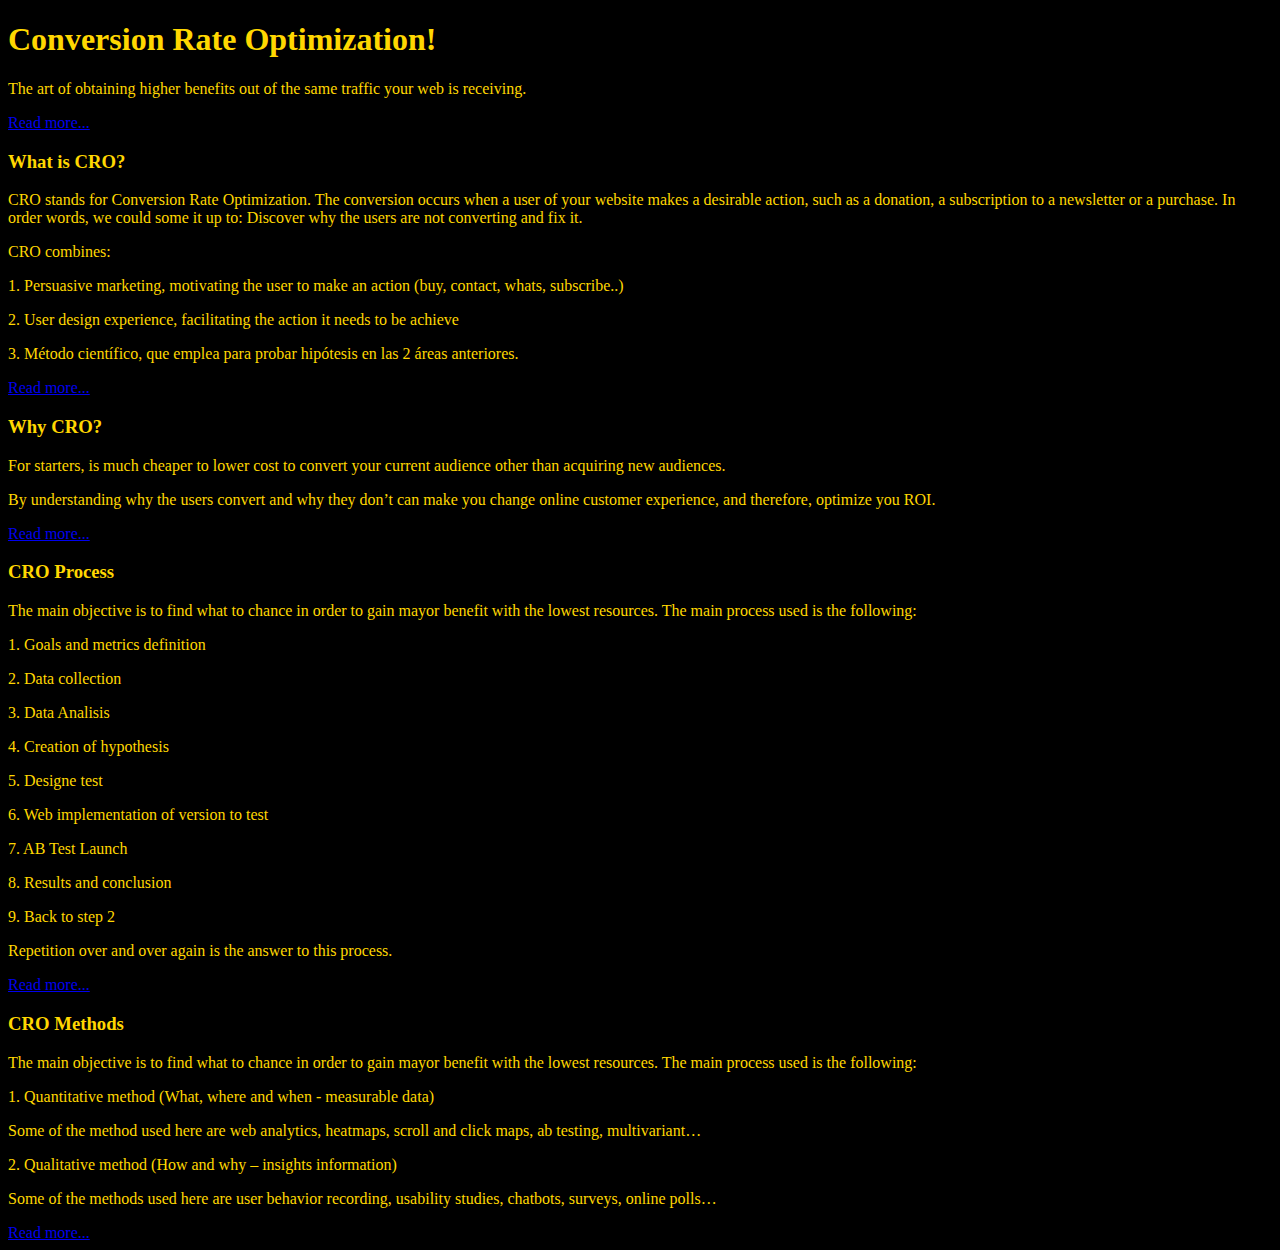
==== unit_1/index.html @ 85a369f8 "Delete unit_2 copy" ====
<!DOCTYPE html>
<html>
<head>
	<title>Conversion Rate Optimization</title>
	<link rel="stylesheet" type="text/css" href="css/main.css">
</head>
<body>
	<h1>Conversion Rate Optimization!</h1>
	<p>The art of obtaining higher benefits out of the same traffic your web is receiving.</p>

	<a href="#">Read more...</a>

	<h3>What is CRO?</h3>
	<p>CRO stands for Conversion Rate Optimization. The conversion occurs when a user of your website makes a desirable action, such as a donation, a subscription to a newsletter or a purchase. In order words, we could some it up to: Discover why the users are not converting and fix it.</p>

	<p>CRO combines:</p>
	<p>1. Persuasive marketing, motivating the user to make an action (buy, contact, whats, subscribe..)</p>
	<p>2. User design experience, facilitating the action it needs to be achieve</p>
	<p>3. Método científico, que emplea para probar hipótesis en las 2 áreas anteriores.</p>

	<a href="#">Read more...</a>

	<h3>Why CRO?</h3>
	<p>For starters, is much cheaper to lower cost to convert your current audience other than acquiring new audiences.</p>
	<p>By understanding why the users convert and why they don’t can make you change online customer experience, and therefore, optimize you ROI.</p>

	<a href="#">Read more...</a>

	<h3>CRO Process</h3>
	<p>The main objective is to find what to chance in order to gain mayor benefit with the lowest resources. The main process used is the following: </p>
	<p>1. Goals and metrics definition</p>
	<p>2. Data collection</p>
	<p>3. Data Analisis</p>
	<p>4. Creation of hypothesis</p>
	<p>5. Designe test</p>
	<p>6. Web implementation of version to test</p>
	<p>7. AB Test Launch</p>
	<p>8. Results and conclusion</p>
	<p>9. Back to step 2</p>
	<p>Repetition over and over again is the answer to this process. </p>

	<a href="#">Read more...</a>

	<h3>CRO Methods</h3>
	<p>The main objective is to find what to chance in order to gain mayor benefit with the lowest resources. The main process used is the following: </p>
	<p>1. Quantitative method (What, where and when - measurable data)</p>
	<p>Some of the method used here are web analytics, heatmaps, scroll and click maps, ab testing, multivariant…</p>
	<p>2. Qualitative method (How and why – insights information)</p>
	<p>Some of the methods used here are user behavior recording, usability studies, chatbots, surveys, online polls…</p>

	<a href="#">Read more...</a> 

</body>
</html>
---- unit_1/css/main.css ----
body {
	background-color: black;
}

h1, h3, p {
	color: gold;
}
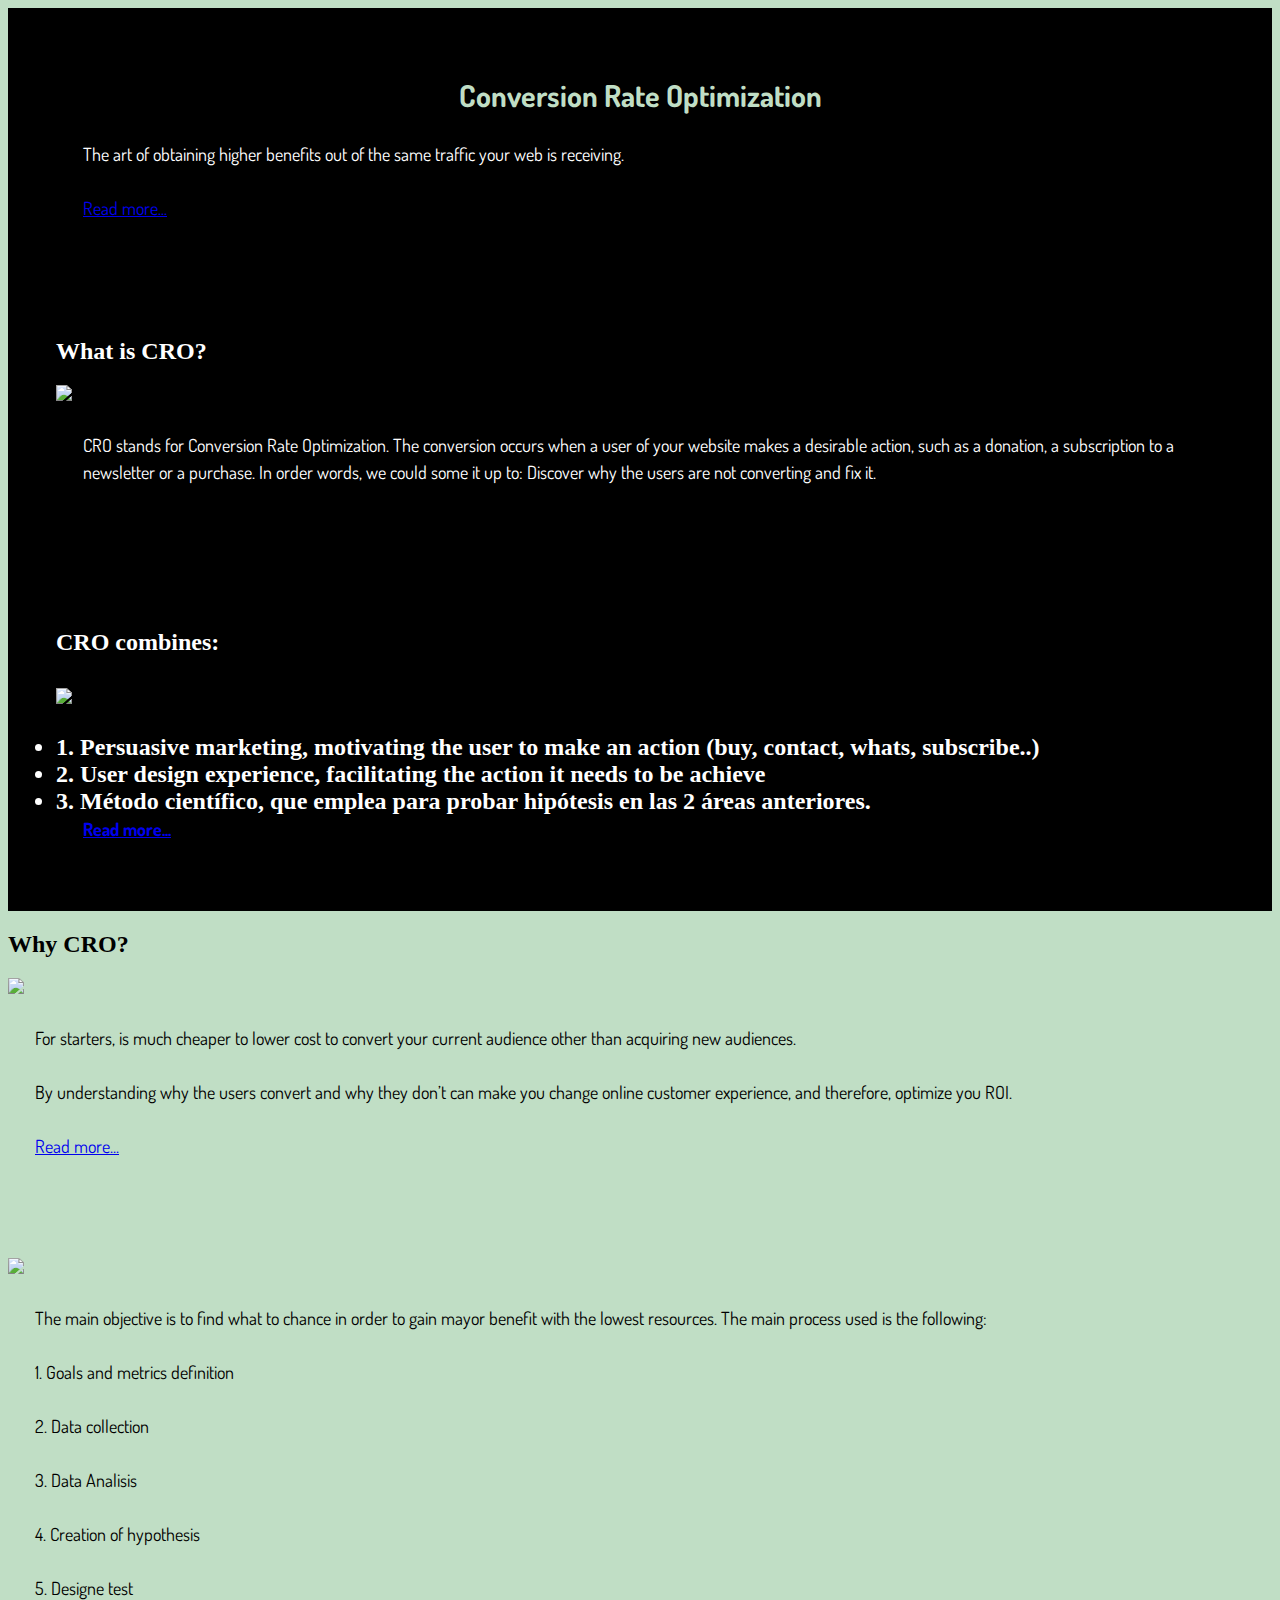
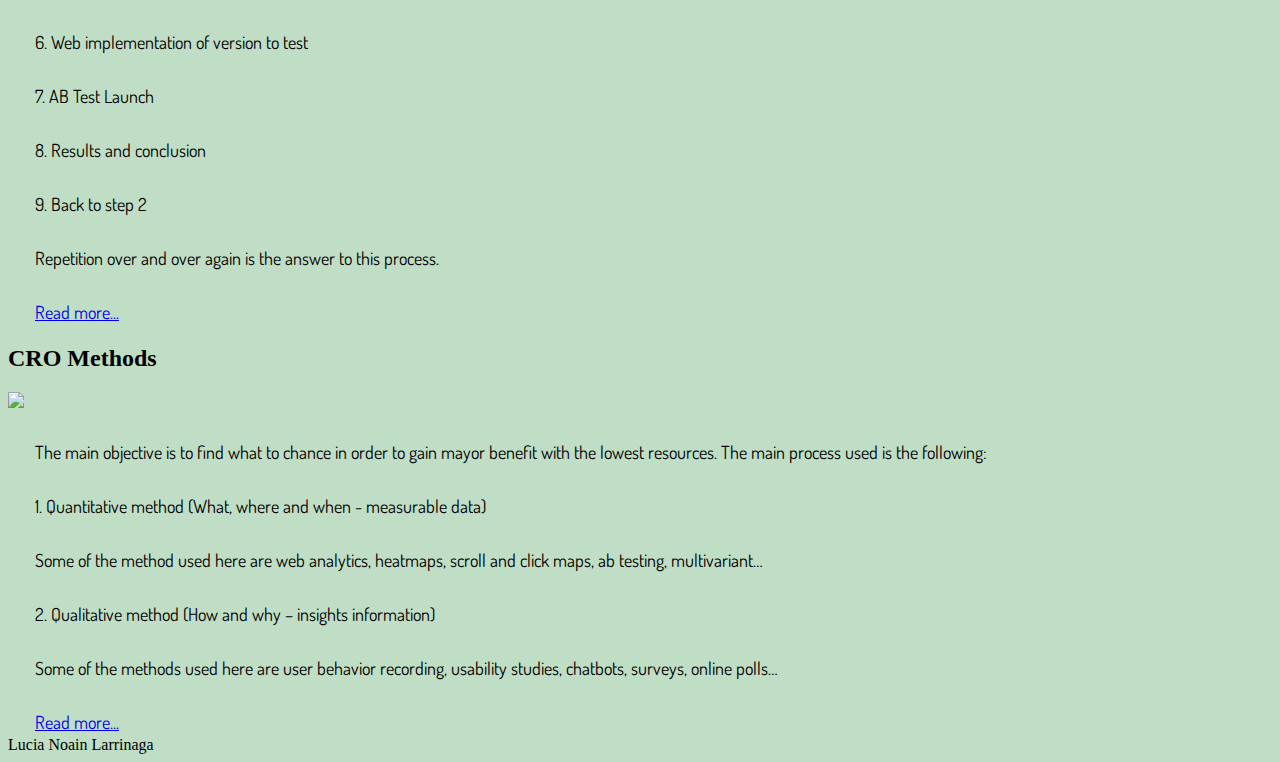
==== commit 017465a2: "Update Website Unit 6" ====
--- a/unit_1/index.html
+++ b/unit_1/index.html
@@ -1,32 +1,43 @@
 <!DOCTYPE html>
 <html>
 <head>
-	<title>Conversion Rate Optimization</title>
+	<title>CONVERSION RATE OPTIMIZATION</title>
 	<link rel="stylesheet" type="text/css" href="css/main.css">
 </head>
 <body>
-	<h1>Conversion Rate Optimization!</h1>
+  <div>
+	<h1>Conversion Rate Optimization</h1>
 	<p>The art of obtaining higher benefits out of the same traffic your web is receiving.</p>
 
 	<a href="#">Read more...</a>
+  </div>
 
-	<h3>What is CRO?</h3>
+  <div>
+	<h2>What is CRO?</h3>
+	<img src="https://codecondo.com/wp-content/uploads/2018/07/Generate-Revenue.jpg">
 	<p>CRO stands for Conversion Rate Optimization. The conversion occurs when a user of your website makes a desirable action, such as a donation, a subscription to a newsletter or a purchase. In order words, we could some it up to: Discover why the users are not converting and fix it.</p>
+  </div>
 
-	<p>CRO combines:</p>
-	<p>1. Persuasive marketing, motivating the user to make an action (buy, contact, whats, subscribe..)</p>
-	<p>2. User design experience, facilitating the action it needs to be achieve</p>
-	<p>3. Método científico, que emplea para probar hipótesis en las 2 áreas anteriores.</p>
+  <div>
+	<h2>CRO combines:</p>
+	<img src="https://codecondo.com/wp-content/uploads/2017/07/Web-Design.jpg">
+	<ul></ul>
+	<li>1. Persuasive marketing, motivating the user to make an action (buy, contact, whats, subscribe..)</li>
+	<li>2. User design experience, facilitating the action it needs to be achieve</li>
+	<li>3. Método científico, que emplea para probar hipótesis en las 2 áreas anteriores.</li>
+	</ul>
+	<a href="#">Read more...</a>
+  </div>
 
-	<a href="#">Read more...</a>
-
-	<h3>Why CRO?</h3>
+	<h2>Why CRO?</h2>
+	<img src="https://codecondo.com/wp-content/uploads/2018/06/Digitally-Empowered-Business.jpg">
 	<p>For starters, is much cheaper to lower cost to convert your current audience other than acquiring new audiences.</p>
 	<p>By understanding why the users convert and why they don’t can make you change online customer experience, and therefore, optimize you ROI.</p>
 
 	<a href="#">Read more...</a>
 
 	<h3>CRO Process</h3>
+	<img src="https://codecondo.com/wp-content/uploads/2018/06/Digitally-Empowered-Business.jpg">
 	<p>The main objective is to find what to chance in order to gain mayor benefit with the lowest resources. The main process used is the following: </p>
 	<p>1. Goals and metrics definition</p>
 	<p>2. Data collection</p>
@@ -41,7 +52,8 @@
 
 	<a href="#">Read more...</a>
 
-	<h3>CRO Methods</h3>
+	<h2>CRO Methods</h2>
+	<img src="https://codecondo.com/wp-content/uploads/2018/07/Contracting-Business.jpg">
 	<p>The main objective is to find what to chance in order to gain mayor benefit with the lowest resources. The main process used is the following: </p>
 	<p>1. Quantitative method (What, where and when - measurable data)</p>
 	<p>Some of the method used here are web analytics, heatmaps, scroll and click maps, ab testing, multivariant…</p>
@@ -50,6 +62,7 @@
 
 	<a href="#">Read more...</a> 
 
+  <footer>Lucia Noain Larrinaga</footer>
 </body>
 </html>
 
--- a/unit_1/css/main.css
+++ b/unit_1/css/main.css
@@ -1,8 +1,29 @@
+@import url(https://fonts.googleapis.com/css?family=Dosis);
+
+
 body {
-	background-color: black;
+  	background: #c0dec5;
 }
 
-h1, h3, p {
-	color: gold;
+div {
+	background: #000;
+	background-size: cover;
+  	margin: 0em;
+  	padding: 3em 3em 3em 3em;
+  	color: white;
 }
 
+
+h1, h3 {
+	text-align: center;
+  	font-family: 'Dosis', sans-serif;
+  	font-size: 30px;
+  	color: #c0dec5;
+}
+
+p, a {
+	font-family: 'Dosis', sans-serif;
+	font-size: 18px;
+	line-height: 1.5em;
+	margin: 1.5em;
+}
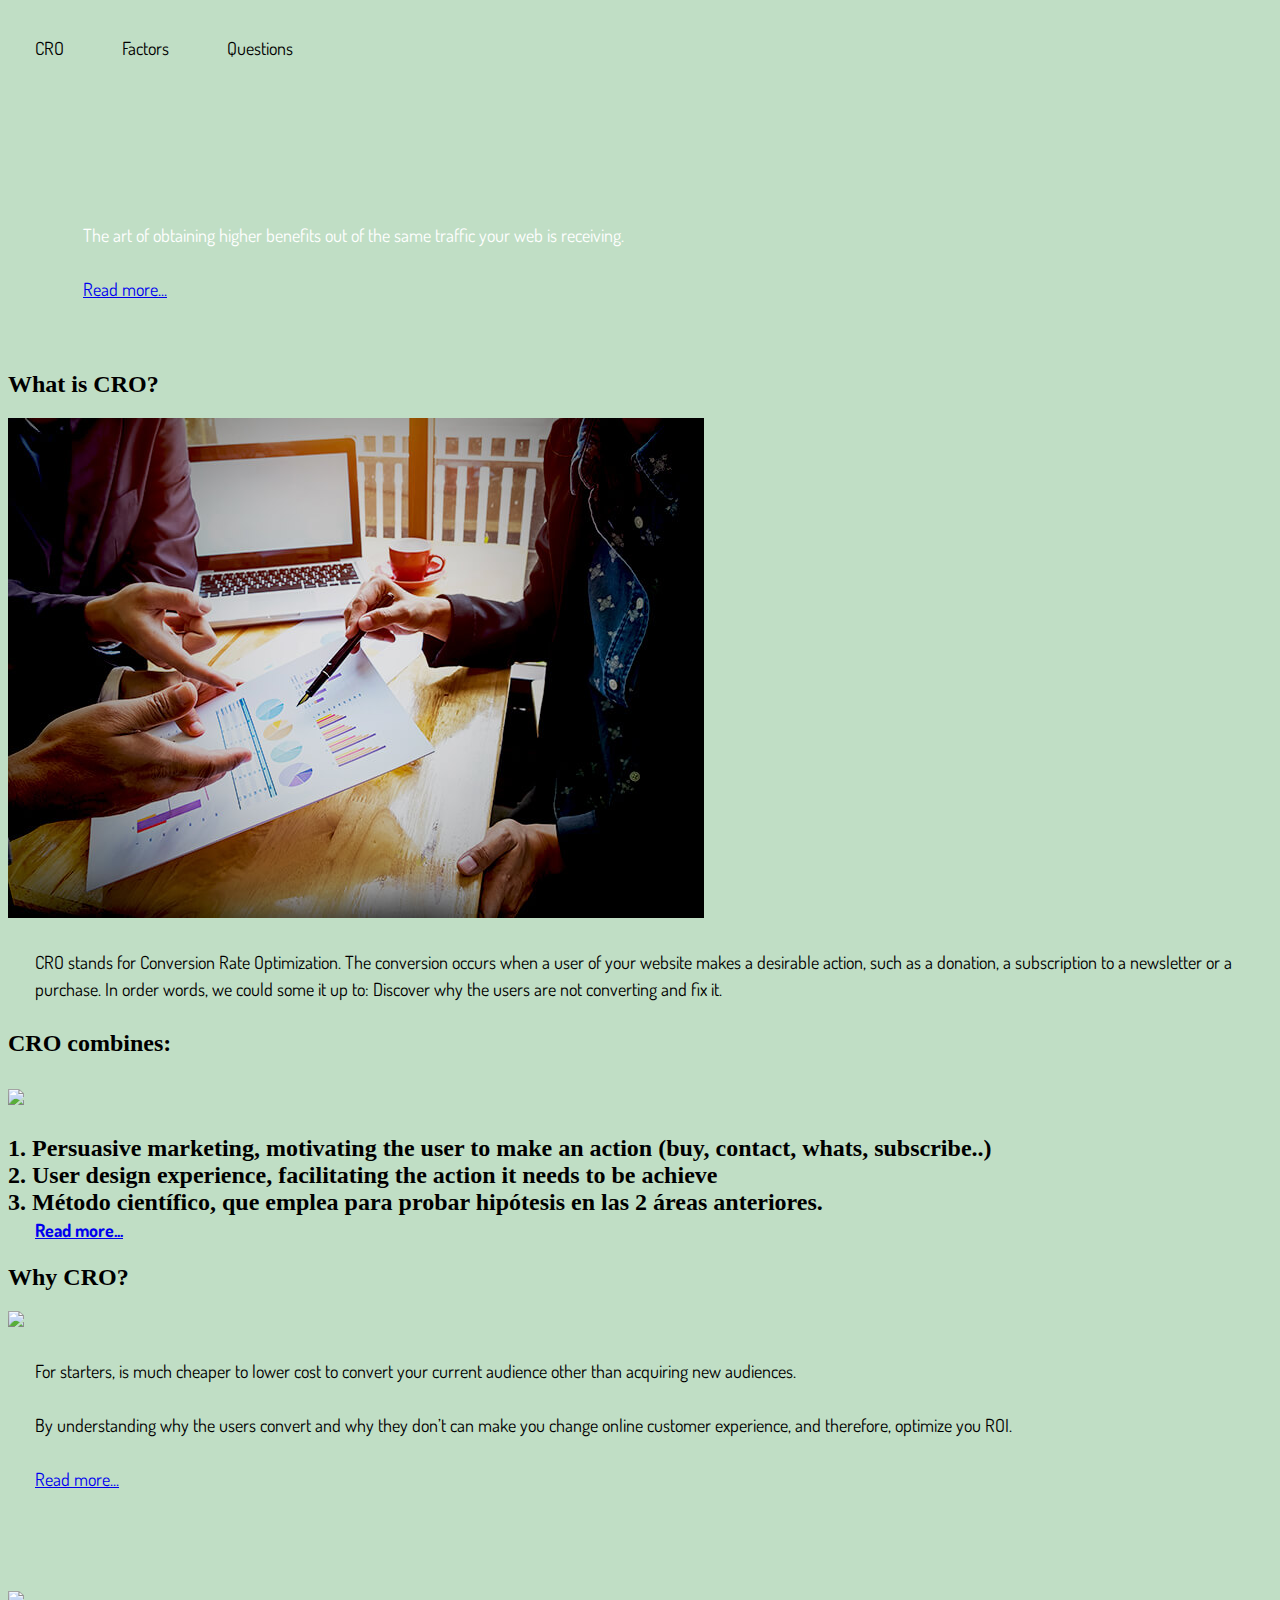
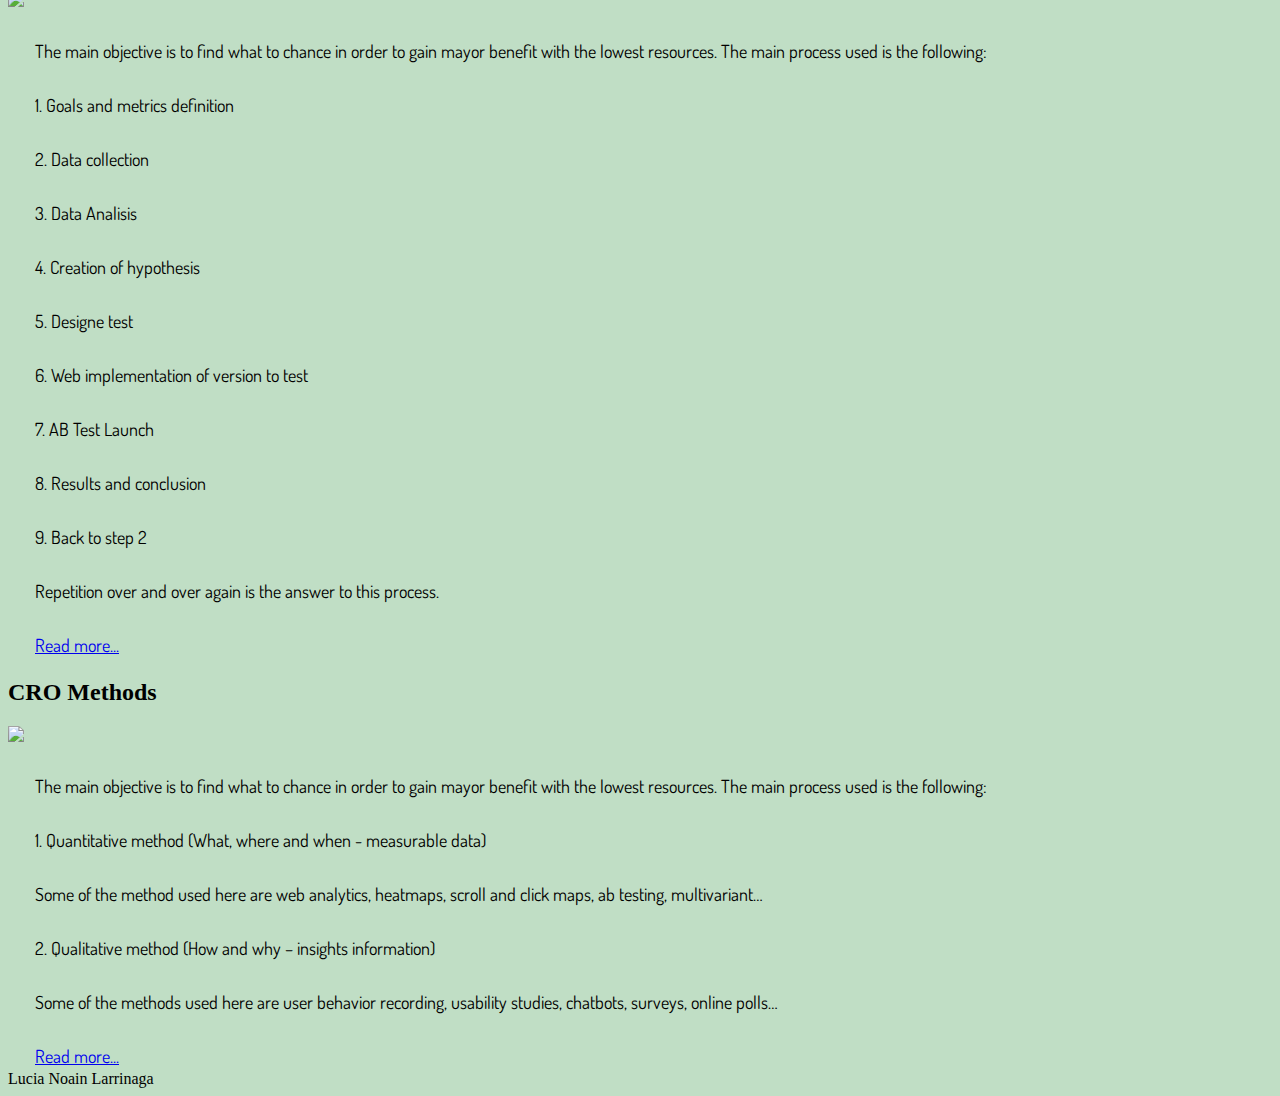
==== commit c7bb5e00: "++ Images" ====
--- a/unit_1/index.html
+++ b/unit_1/index.html
@@ -5,7 +5,13 @@
 	<link rel="stylesheet" type="text/css" href="css/main.css">
 </head>
 <body>
-  <div>
+  <header>
+	<a href="#"> CRO </a>
+	<a href="#"> Factors </a>
+ 	<a href="#"> Questions </a>	
+  </header>	
+  	  
+  <div id="portada">
 	<h1>Conversion Rate Optimization</h1>
 	<p>The art of obtaining higher benefits out of the same traffic your web is receiving.</p>
 
@@ -14,7 +20,7 @@
 
   <div>
 	<h2>What is CRO?</h3>
-	<img src="https://codecondo.com/wp-content/uploads/2018/07/Generate-Revenue.jpg">
+	<img src="images/cr-graft.jpg">
 	<p>CRO stands for Conversion Rate Optimization. The conversion occurs when a user of your website makes a desirable action, such as a donation, a subscription to a newsletter or a purchase. In order words, we could some it up to: Discover why the users are not converting and fix it.</p>
   </div>
 
@@ -22,20 +28,23 @@
 	<h2>CRO combines:</p>
 	<img src="https://codecondo.com/wp-content/uploads/2017/07/Web-Design.jpg">
 	<ul></ul>
-	<li>1. Persuasive marketing, motivating the user to make an action (buy, contact, whats, subscribe..)</li>
-	<li>2. User design experience, facilitating the action it needs to be achieve</li>
-	<li>3. Método científico, que emplea para probar hipótesis en las 2 áreas anteriores.</li>
+	  <li>1. Persuasive marketing, motivating the user to make an action (buy, contact, whats, subscribe..)</li>
+	  <li>2. User design experience, facilitating the action it needs to be achieve</li>
+	  <li>3. Método científico, que emplea para probar hipótesis en las 2 áreas anteriores.</li>
 	</ul>
 	<a href="#">Read more...</a>
   </div>
-
+  
+  <div>
 	<h2>Why CRO?</h2>
 	<img src="https://codecondo.com/wp-content/uploads/2018/06/Digitally-Empowered-Business.jpg">
 	<p>For starters, is much cheaper to lower cost to convert your current audience other than acquiring new audiences.</p>
 	<p>By understanding why the users convert and why they don’t can make you change online customer experience, and therefore, optimize you ROI.</p>
 
 	<a href="#">Read more...</a>
+  </div>
 
+  <div>  
 	<h3>CRO Process</h3>
 	<img src="https://codecondo.com/wp-content/uploads/2018/06/Digitally-Empowered-Business.jpg">
 	<p>The main objective is to find what to chance in order to gain mayor benefit with the lowest resources. The main process used is the following: </p>
@@ -51,7 +60,9 @@
 	<p>Repetition over and over again is the answer to this process. </p>
 
 	<a href="#">Read more...</a>
+  </div>
 
+  <div>  
 	<h2>CRO Methods</h2>
 	<img src="https://codecondo.com/wp-content/uploads/2018/07/Contracting-Business.jpg">
 	<p>The main objective is to find what to chance in order to gain mayor benefit with the lowest resources. The main process used is the following: </p>
@@ -61,6 +72,7 @@
 	<p>Some of the methods used here are user behavior recording, usability studies, chatbots, surveys, online polls…</p>
 
 	<a href="#">Read more...</a> 
+  </div>
 
   <footer>Lucia Noain Larrinaga</footer>
 </body>
--- a/unit_1/css/main.css
+++ b/unit_1/css/main.css
@@ -5,8 +5,8 @@
   	background: #c0dec5;
 }
 
-div {
-	background: #000;
+#portada {
+	background-image: url("images/cr-graft.jpg");
 	background-size: cover;
   	margin: 0em;
   	padding: 3em 3em 3em 3em;
@@ -27,3 +27,9 @@
 	line-height: 1.5em;
 	margin: 1.5em;
 }
+header a {
+  text-decoration: none;
+  color: #000000;
+  margin: 1.5em;
+  display: inline-block;
+}
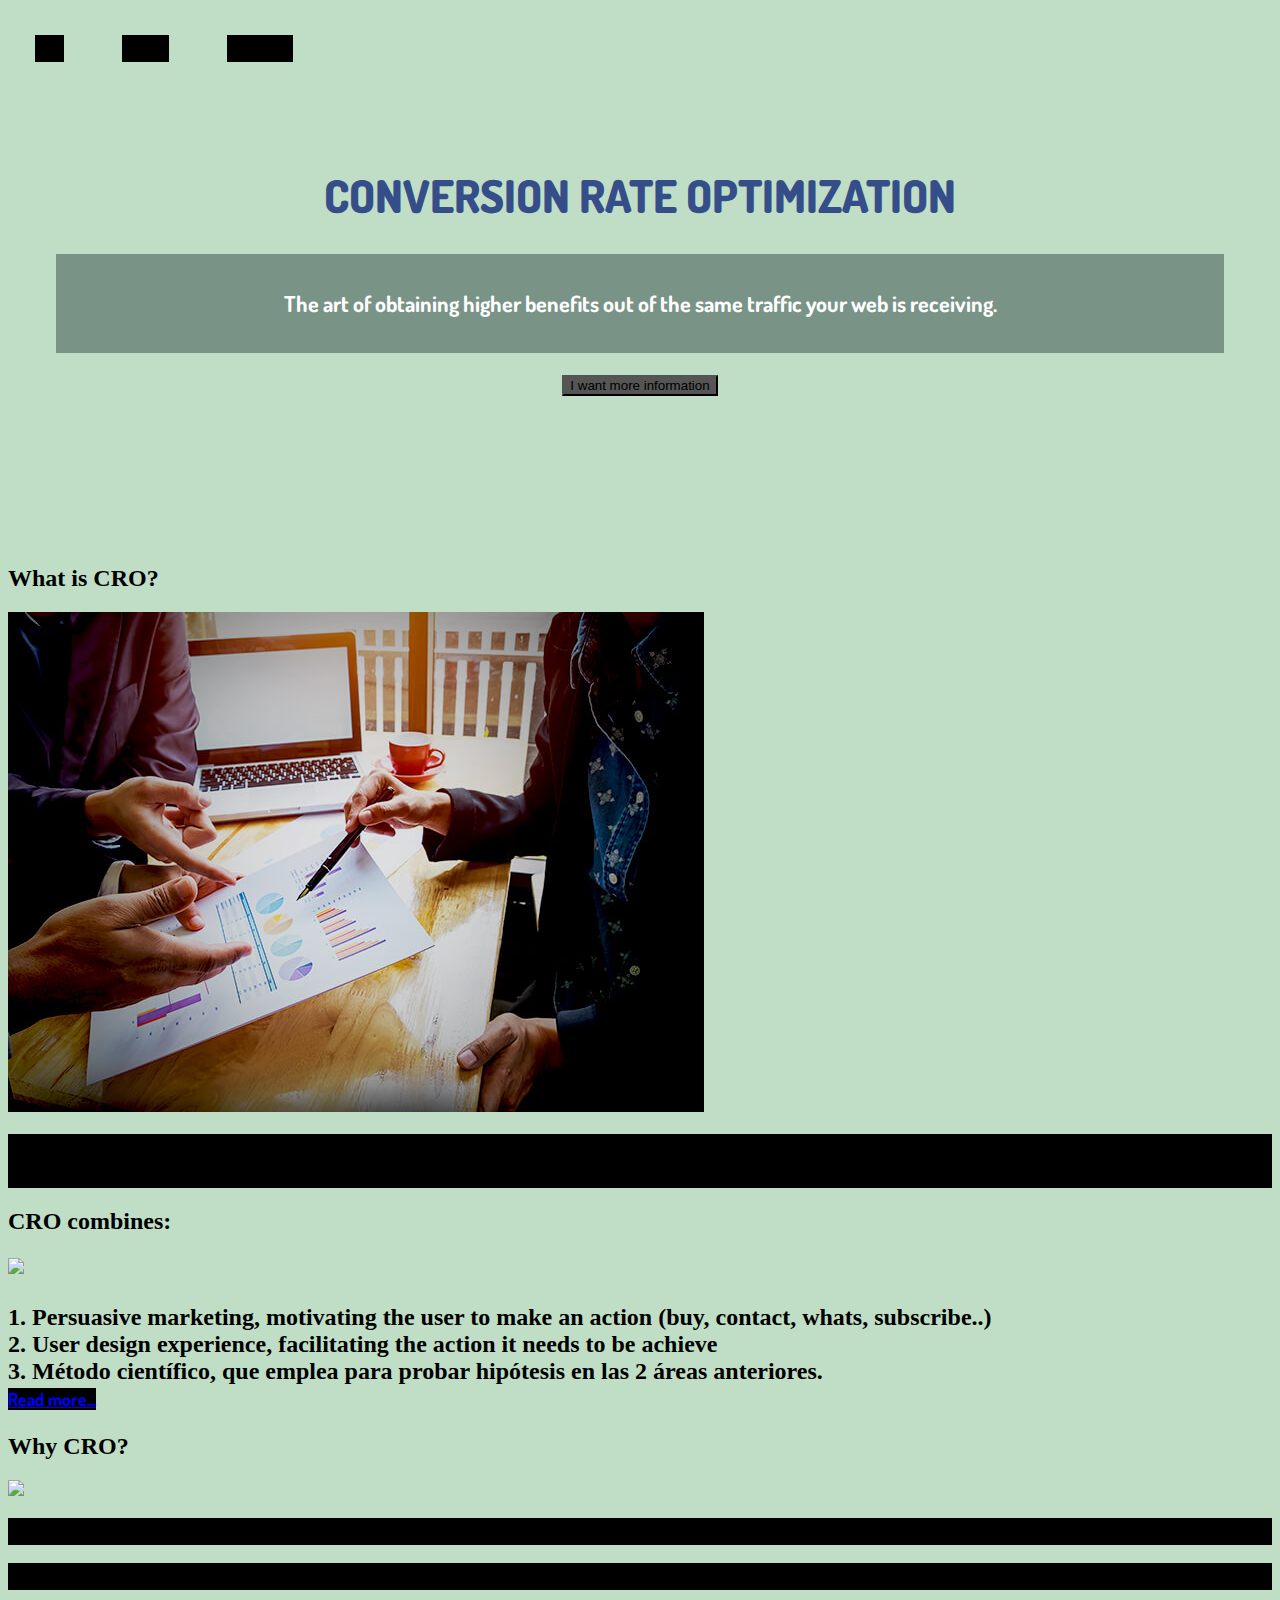
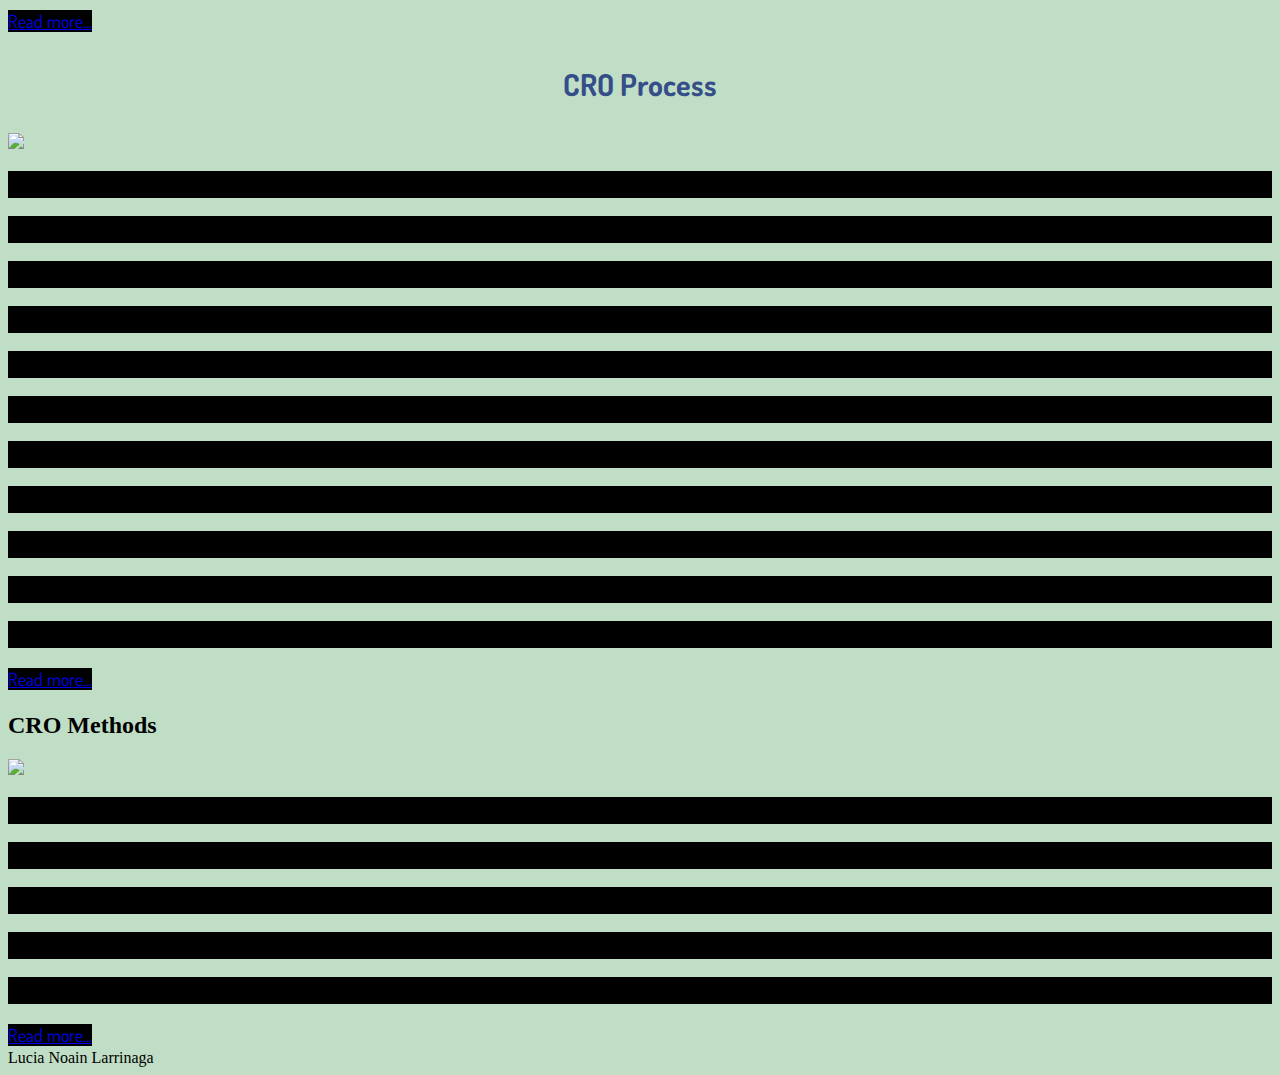
==== commit 35428dde: "CSS update" ====
--- a/unit_1/index.html
+++ b/unit_1/index.html
@@ -6,20 +6,21 @@
 </head>
 <body>
   <header>
-	<a href="#"> CRO </a>
+	<a href="#CRO"> CRO </a>
 	<a href="#"> Factors </a>
  	<a href="#"> Questions </a>	
   </header>	
   	  
   <div id="portada">
-	<h1>Conversion Rate Optimization</h1>
-	<p>The art of obtaining higher benefits out of the same traffic your web is receiving.</p>
+	<h1><strong>CONVERSION RATE OPTIMIZATION</strong></h1>
+	<p><strong>The art of obtaining higher benefits out of the same traffic your web is receiving.</strong></p>
 
-	<a href="#">Read more...</a>
+	<button id="button" onclick="#CRO">I want more information</button>
+
   </div>
 
   <div>
-	<h2>What is CRO?</h3>
+	<h2 id="CRO">What is CRO?</h2>
 	<img src="images/cr-graft.jpg">
 	<p>CRO stands for Conversion Rate Optimization. The conversion occurs when a user of your website makes a desirable action, such as a donation, a subscription to a newsletter or a purchase. In order words, we could some it up to: Discover why the users are not converting and fix it.</p>
   </div>
--- a/unit_1/css/main.css
+++ b/unit_1/css/main.css
@@ -6,27 +6,55 @@
 }
 
 #portada {
-	background-image: url("images/cr-graft.jpg");
+	background-image: url("file:///T:/GitHub/lnoain.github.io/unit_1/images/cro-portada-dibujo.jpg");
 	background-size: cover;
   	margin: 0em;
   	padding: 3em 3em 3em 3em;
   	color: white;
+  	text-align: center; 
+  	height: 360px;
 }
 
+#portada p {
+	background: rgba(15,37,43,0.4);
+	font-family: 'Dosis', sans-serif;
+	font-size: 22px;
+	margin: none;
+	padding: 1.5em 1.5em;
+	position: center;
+	font-size: 22px;
 
-h1, h3 {
+}
+
+#portada span {
+		opacity: 1;
+}
+
+#button {
+		background-color: #555555;
+}
+
+h1 {
+	text-align: center;
+  	font-family: 'Dosis', sans-serif;
+  	font-size: 45px;
+  	color: #354d89;
+}
+
+h3 {
 	text-align: center;
   	font-family: 'Dosis', sans-serif;
   	font-size: 30px;
-  	color: #c0dec5;
+  	color: #354d89;
 }
 
 p, a {
+	background-color: #000000;
 	font-family: 'Dosis', sans-serif;
 	font-size: 18px;
 	line-height: 1.5em;
-	margin: 1.5em;
 }
+
 header a {
   text-decoration: none;
   color: #000000;
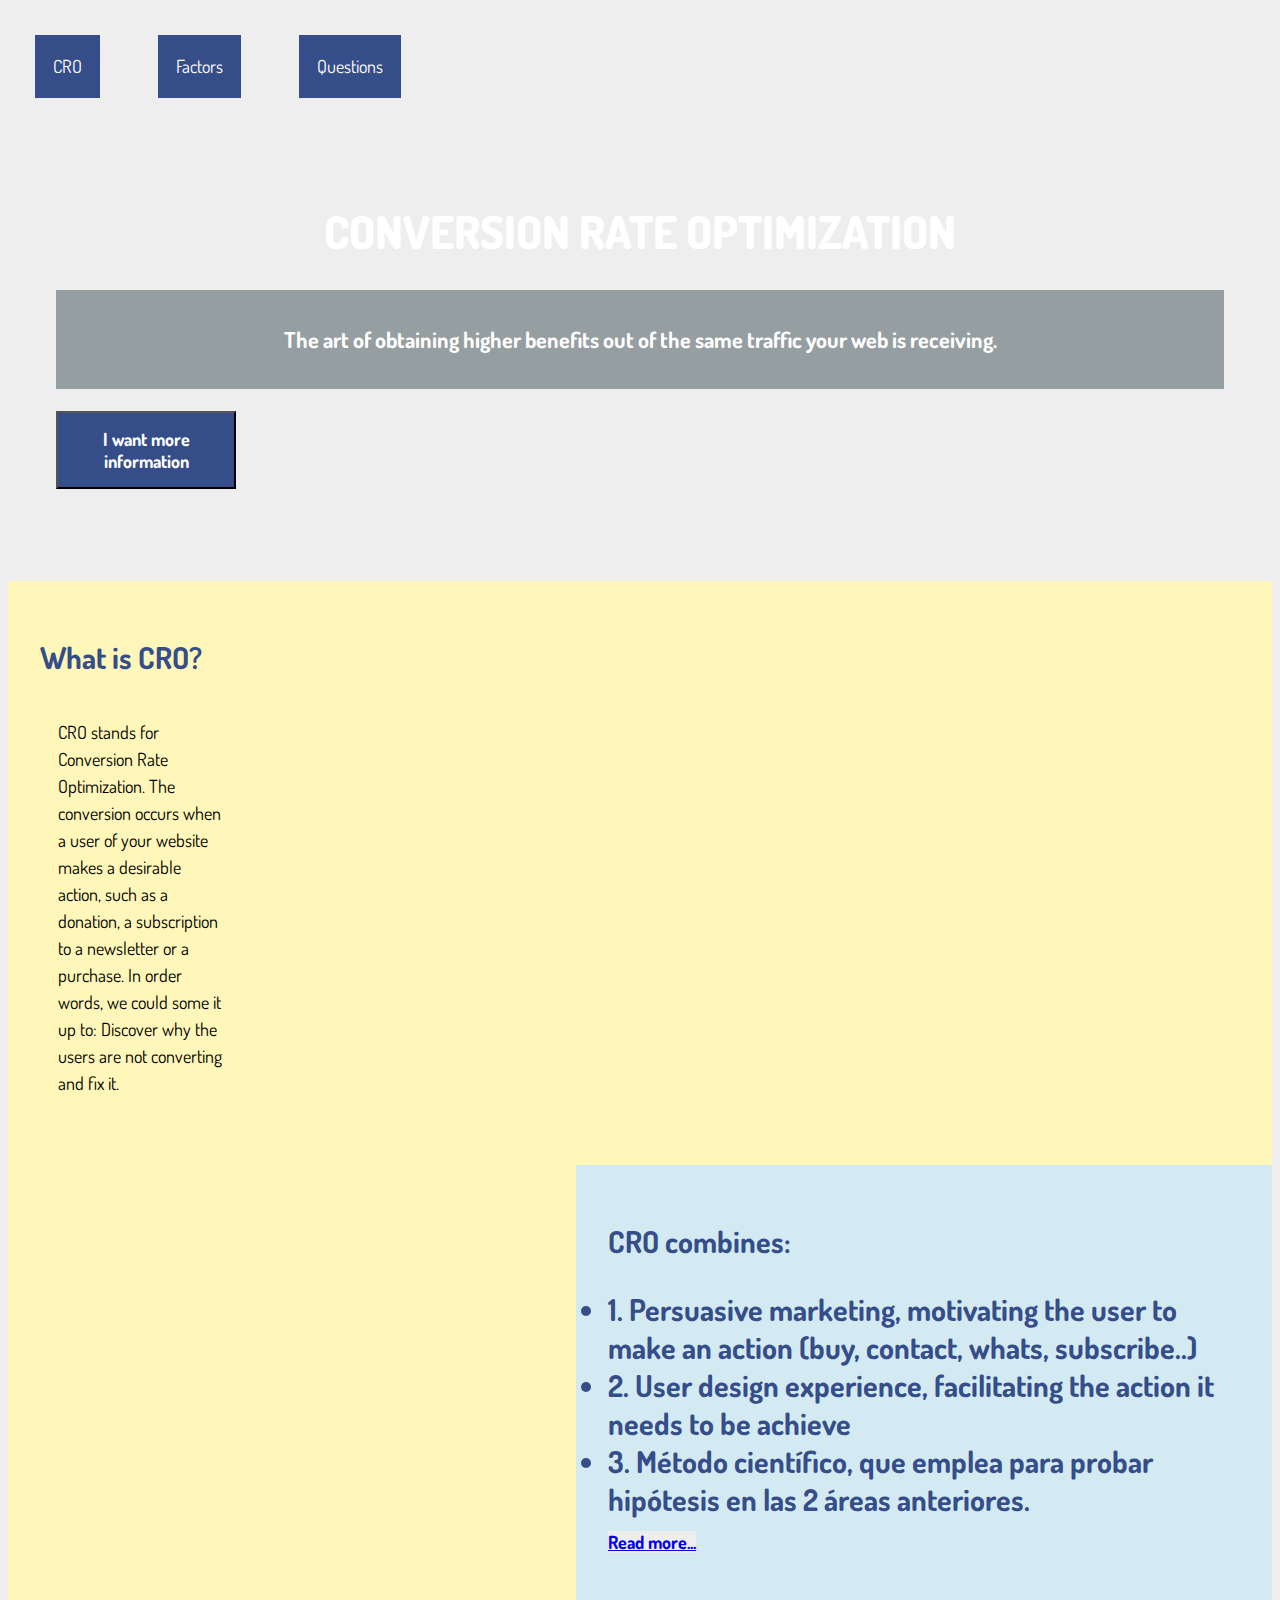
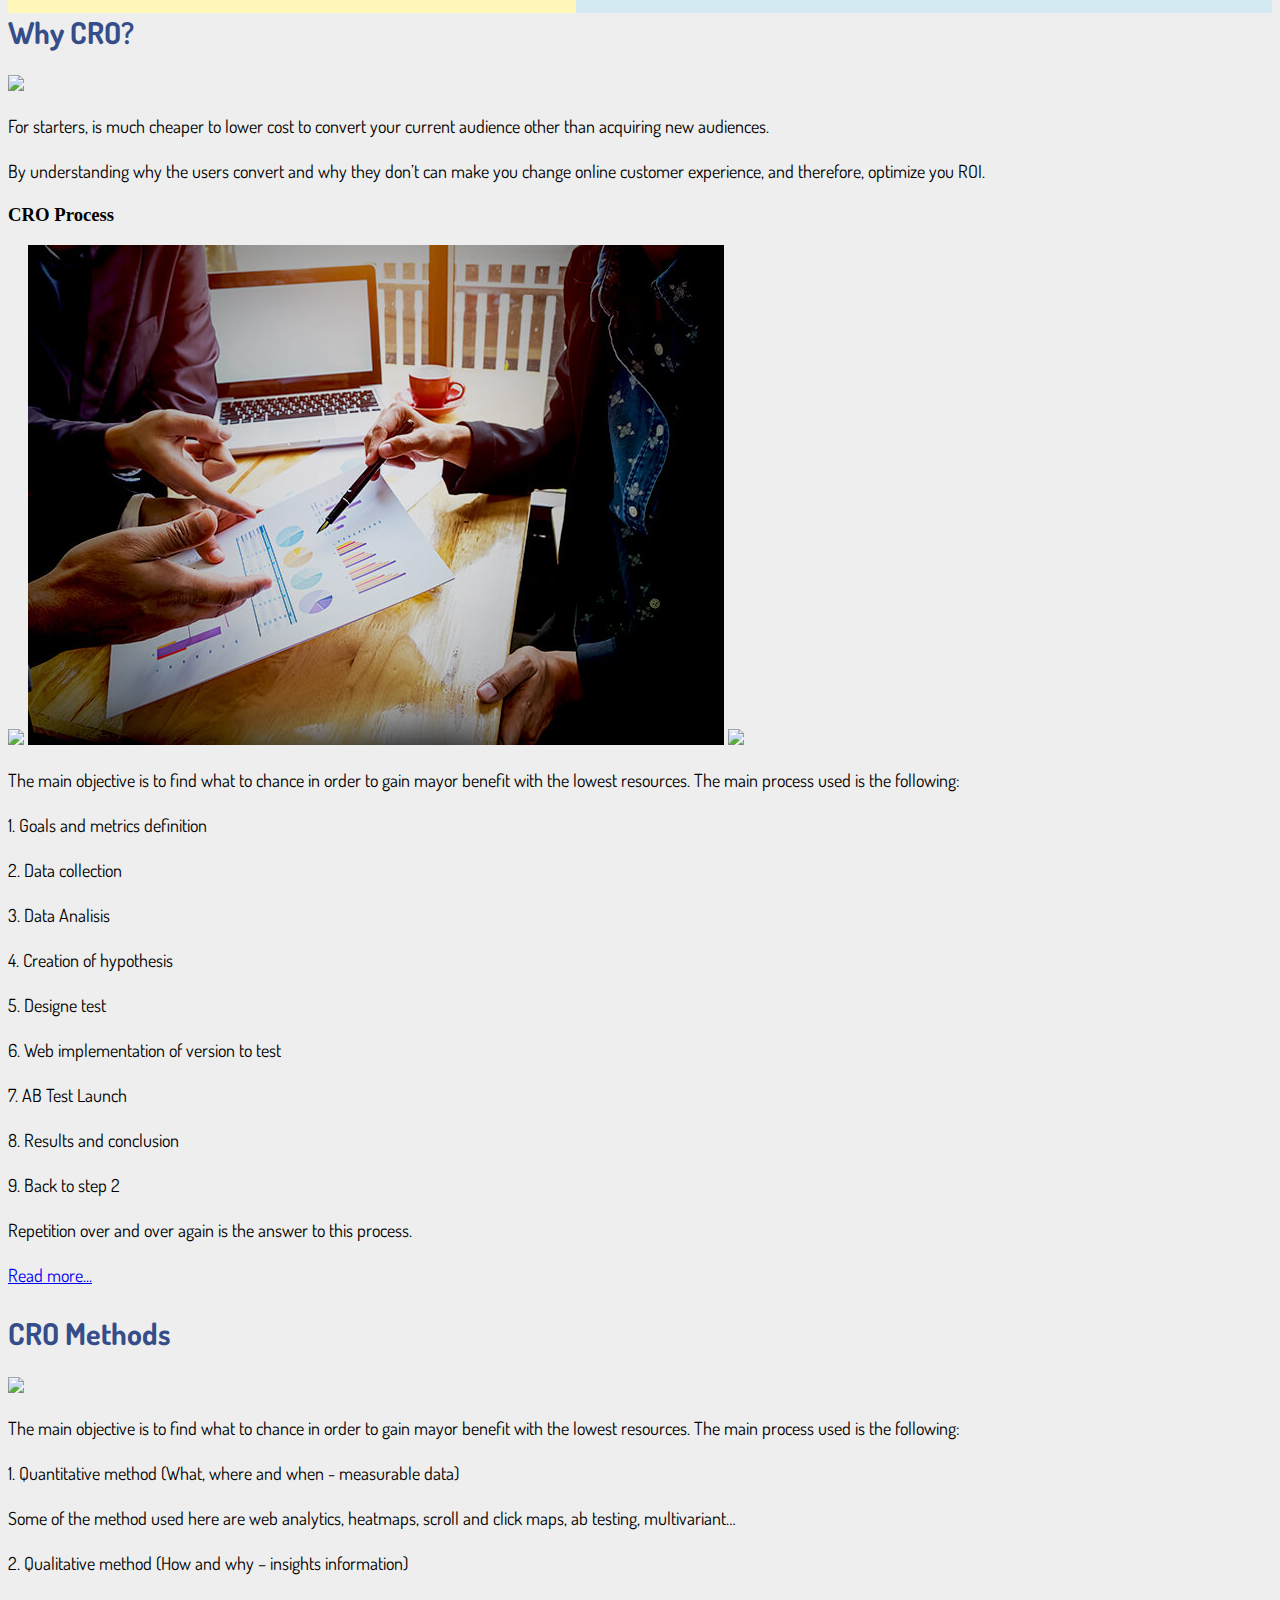
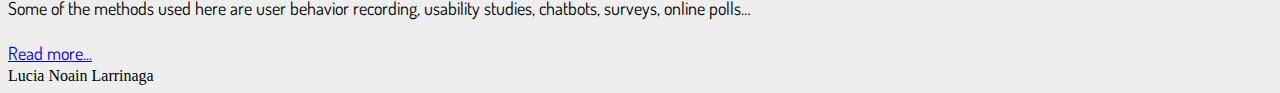
==== commit f94f825d: "Update" ====
--- a/unit_1/index.html
+++ b/unit_1/index.html
@@ -19,15 +19,15 @@
 
   </div>
 
-  <div>
+<div id="info">
+
+  <div id="description">
 	<h2 id="CRO">What is CRO?</h2>
-	<img src="images/cr-graft.jpg">
 	<p>CRO stands for Conversion Rate Optimization. The conversion occurs when a user of your website makes a desirable action, such as a donation, a subscription to a newsletter or a purchase. In order words, we could some it up to: Discover why the users are not converting and fix it.</p>
   </div>
 
-  <div>
+  <div id="factors">
 	<h2>CRO combines:</p>
-	<img src="https://codecondo.com/wp-content/uploads/2017/07/Web-Design.jpg">
 	<ul></ul>
 	  <li>1. Persuasive marketing, motivating the user to make an action (buy, contact, whats, subscribe..)</li>
 	  <li>2. User design experience, facilitating the action it needs to be achieve</li>
@@ -35,19 +35,21 @@
 	</ul>
 	<a href="#">Read more...</a>
   </div>
-  
+
+</div>
+
   <div>
 	<h2>Why CRO?</h2>
 	<img src="https://codecondo.com/wp-content/uploads/2018/06/Digitally-Empowered-Business.jpg">
 	<p>For starters, is much cheaper to lower cost to convert your current audience other than acquiring new audiences.</p>
 	<p>By understanding why the users convert and why they don’t can make you change online customer experience, and therefore, optimize you ROI.</p>
-
-	<a href="#">Read more...</a>
   </div>
 
   <div>  
 	<h3>CRO Process</h3>
 	<img src="https://codecondo.com/wp-content/uploads/2018/06/Digitally-Empowered-Business.jpg">
+	<img src="images/cr-graft.jpg">
+	<img src="https://codecondo.com/wp-content/uploads/2017/07/Web-Design.jpg">
 	<p>The main objective is to find what to chance in order to gain mayor benefit with the lowest resources. The main process used is the following: </p>
 	<p>1. Goals and metrics definition</p>
 	<p>2. Data collection</p>
--- a/unit_1/css/main.css
+++ b/unit_1/css/main.css
@@ -2,7 +2,7 @@
 
 
 body {
-  	background: #c0dec5;
+  	background: #eeeeee;
 }
 
 #portada {
@@ -31,17 +31,56 @@
 }
 
 #button {
-		background-color: #555555;
+	font-family: 'Dosis', sans-serif;
+	font-size: 18px; 
+	text-align: center; 
+	background-color:#354d89; 
+	color:#FFFFFF; 
+	text-decoration: none; 
+	font-weight:bold; 
+	display:block; 
+	padding:15px; 
+	width:180px; 
+	border-radius:30px
+	float: none;
+}
+
+#info {
+	background-color: #fff7b9;
+	color: black;
+	float: left;
+}
+
+#description p {
+	background-color: #fff7b9;
+	color: black;
+	width: 33%;
+	padding: 1em;
+}
+
+#description {
+	width: 40%;
+	padding: 2em;
+	float: left;
+}
+
+
+#factors {
+	width: 50%;
+	background-color: #d3eaf3;
+	padding: 2em;
+	float: right;
 }
 
 h1 {
 	text-align: center;
   	font-family: 'Dosis', sans-serif;
   	font-size: 45px;
-  	color: #354d89;
+  	color: white;
 }
 
-h3 {
+h2 {
+	background-color: 
 	text-align: center;
   	font-family: 'Dosis', sans-serif;
   	font-size: 30px;
@@ -49,15 +88,17 @@
 }
 
 p, a {
-	background-color: #000000;
+	background-color: #eeeeee;
 	font-family: 'Dosis', sans-serif;
 	font-size: 18px;
 	line-height: 1.5em;
 }
 
 header a {
-  text-decoration: none;
-  color: #000000;
-  margin: 1.5em;
-  display: inline-block;
+	background-color: #354d89;
+	text-decoration: none;
+	color: #FFFFFF;
+	margin: 1.5em;
+	display: inline-block;
+	padding: 1em;
 }
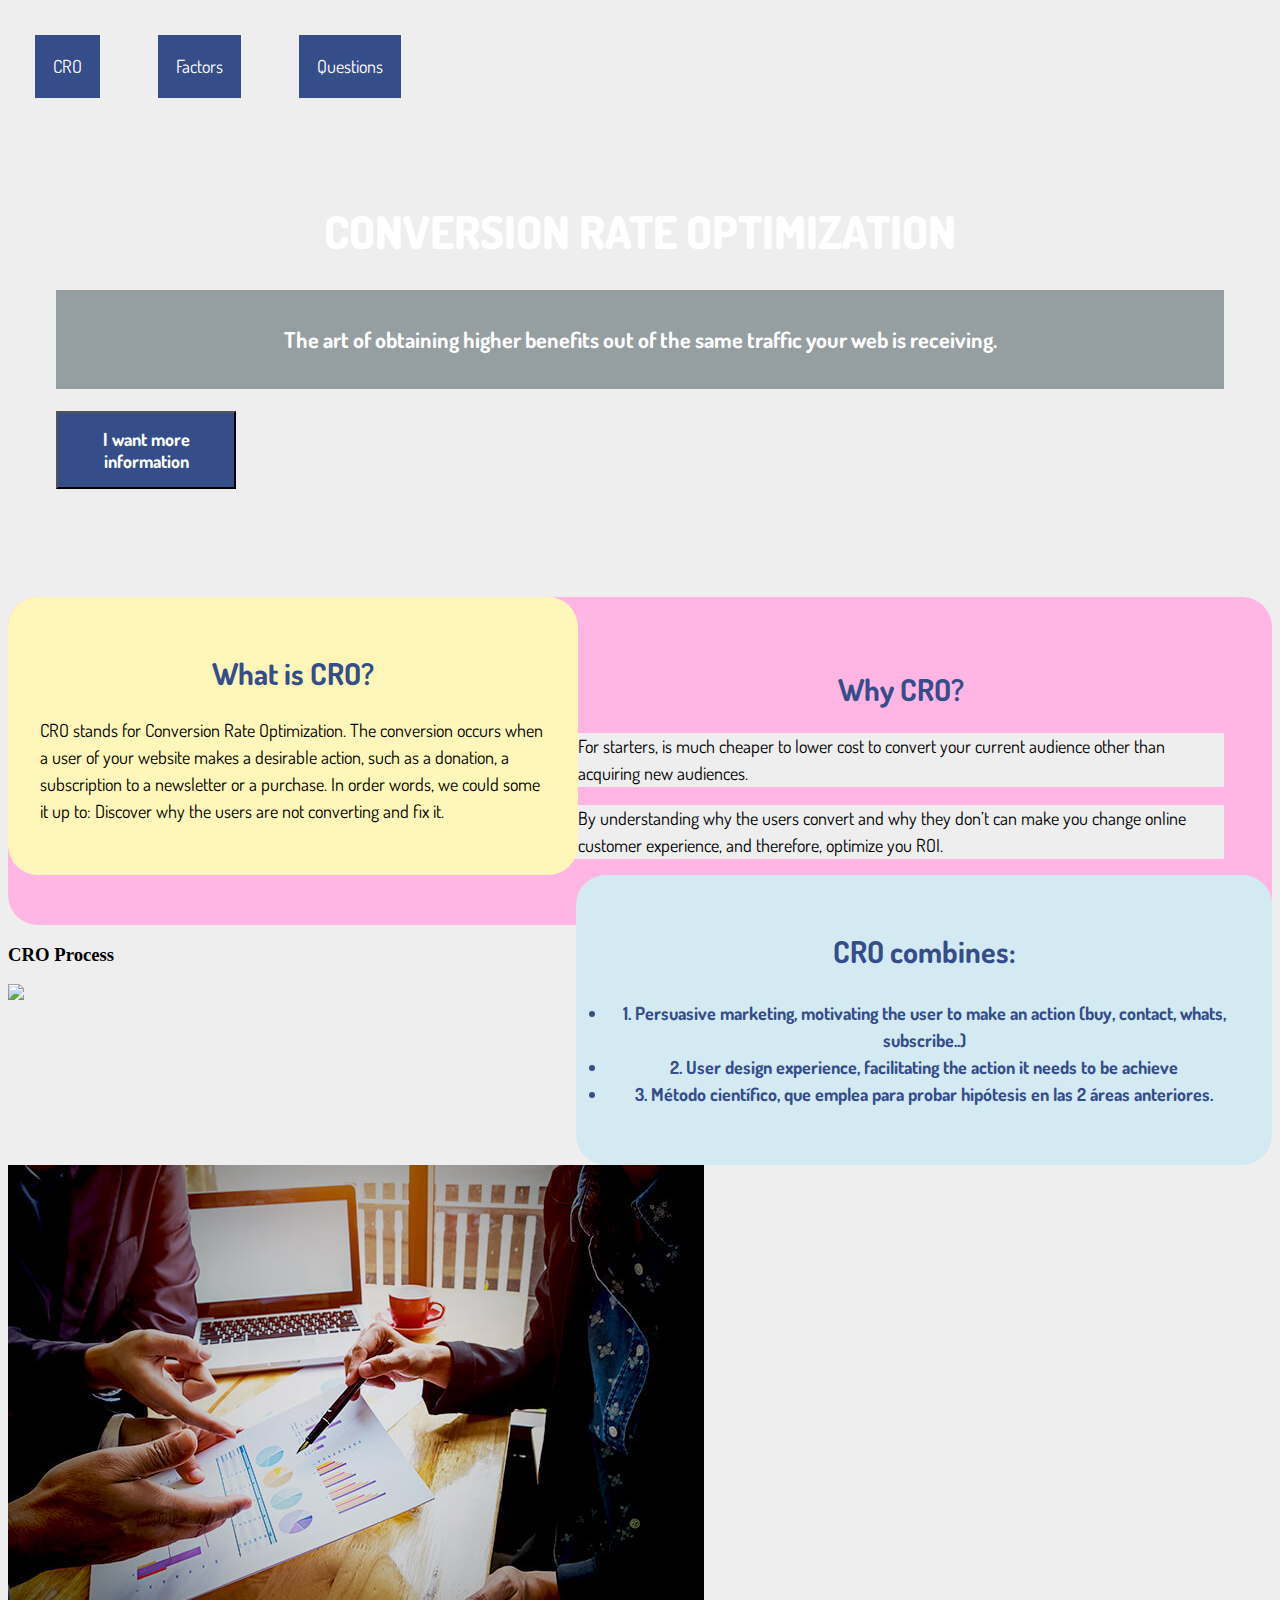
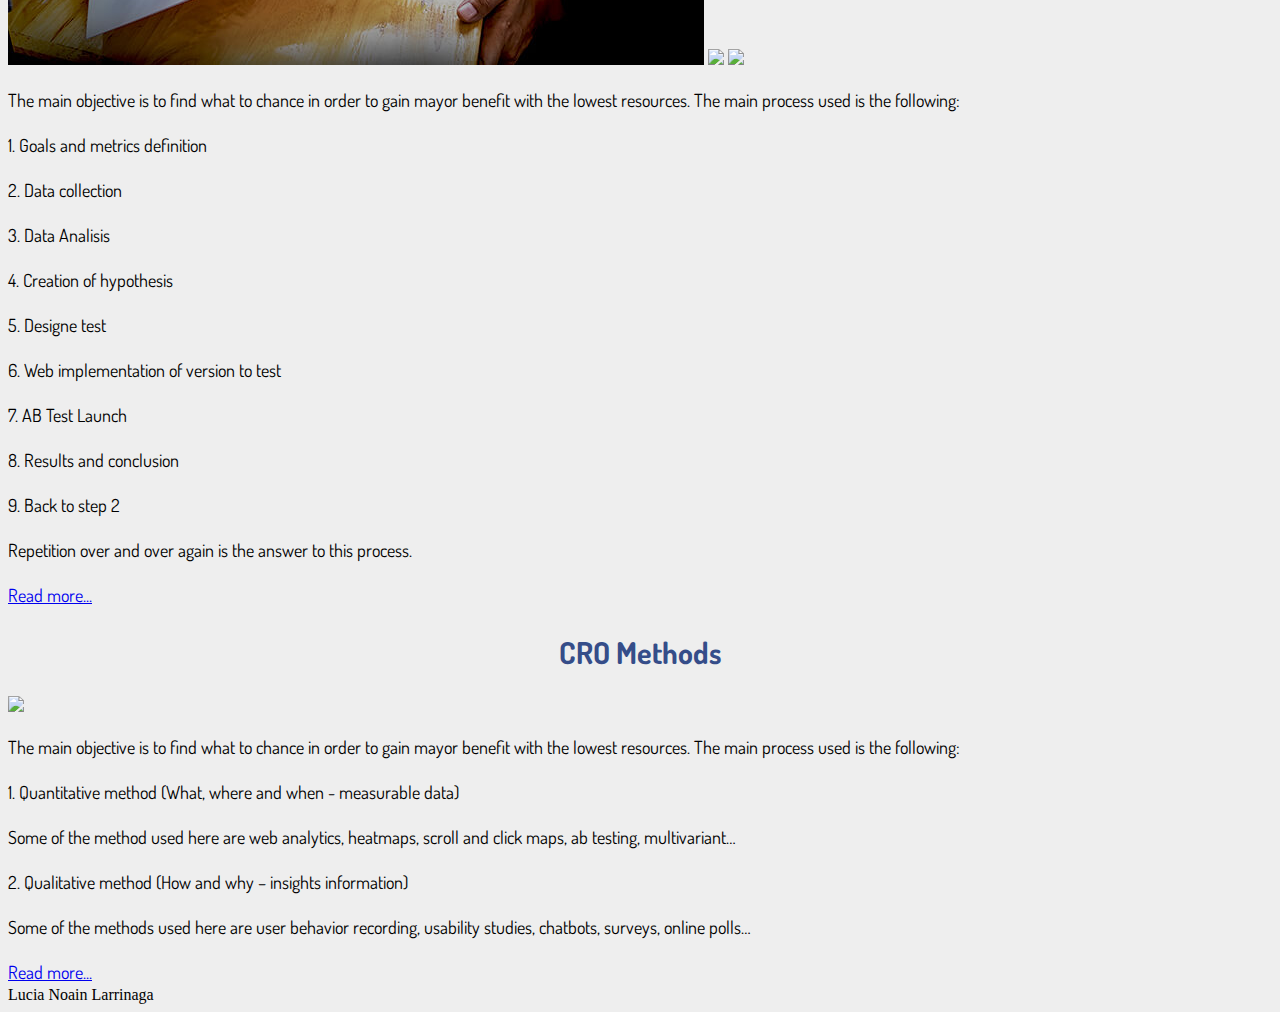
==== commit 0b706fcd: "html update" ====
--- a/unit_1/index.html
+++ b/unit_1/index.html
@@ -22,6 +22,7 @@
 <div id="info">
 
   <div id="description">
+
 	<h2 id="CRO">What is CRO?</h2>
 	<p>CRO stands for Conversion Rate Optimization. The conversion occurs when a user of your website makes a desirable action, such as a donation, a subscription to a newsletter or a purchase. In order words, we could some it up to: Discover why the users are not converting and fix it.</p>
   </div>
@@ -33,23 +34,25 @@
 	  <li>2. User design experience, facilitating the action it needs to be achieve</li>
 	  <li>3. Método científico, que emplea para probar hipótesis en las 2 áreas anteriores.</li>
 	</ul>
-	<a href="#">Read more...</a>
   </div>
 
 </div>
 
-  <div>
+<div id="info2">
+
+  <div id="why">
 	<h2>Why CRO?</h2>
-	<img src="https://codecondo.com/wp-content/uploads/2018/06/Digitally-Empowered-Business.jpg">
 	<p>For starters, is much cheaper to lower cost to convert your current audience other than acquiring new audiences.</p>
 	<p>By understanding why the users convert and why they don’t can make you change online customer experience, and therefore, optimize you ROI.</p>
   </div>
+ </div>
 
   <div>  
 	<h3>CRO Process</h3>
 	<img src="https://codecondo.com/wp-content/uploads/2018/06/Digitally-Empowered-Business.jpg">
 	<img src="images/cr-graft.jpg">
 	<img src="https://codecondo.com/wp-content/uploads/2017/07/Web-Design.jpg">
+	<img src="https://codecondo.com/wp-content/uploads/2018/06/Digitally-Empowered-Business.jpg">
 	<p>The main objective is to find what to chance in order to gain mayor benefit with the lowest resources. The main process used is the following: </p>
 	<p>1. Goals and metrics definition</p>
 	<p>2. Data collection</p>
@@ -79,5 +82,4 @@
 
   <footer>Lucia Noain Larrinaga</footer>
 </body>
-</html>
-
+</html>--- a/unit_1/css/main.css
+++ b/unit_1/css/main.css
@@ -45,31 +45,45 @@
 	float: none;
 }
 
-#info {
+
+#info{
+	margin: 1em 0px 0px 0px;
+}
+
+#info2{
+	margin: 1em 0px 0px 0px;
+}
+
+#why{
+	margin: 1em 0px 0px 0px;
+	background-color: #ffb6e5;
+	padding: 3em;
+	float: none;
+	border-radius:30px
+}
+
+#description {
+	width: 40%;
 	background-color: #fff7b9;
-	color: black;
+	padding: 2em;
 	float: left;
+	border-radius:30px
 }
 
 #description p {
 	background-color: #fff7b9;
-	color: black;
-	width: 33%;
-	padding: 1em;
-}
-
-#description {
-	width: 40%;
-	padding: 2em;
-	float: left;
-}
-
+}	
 
 #factors {
 	width: 50%;
 	background-color: #d3eaf3;
 	padding: 2em;
 	float: right;
+	border-radius:30px
+}
+
+#factors li {
+	background-color: #d3eaf3;
 }
 
 h1 {
@@ -80,14 +94,13 @@
 }
 
 h2 {
-	background-color: 
 	text-align: center;
   	font-family: 'Dosis', sans-serif;
   	font-size: 30px;
   	color: #354d89;
 }
 
-p, a {
+p, a, li {
 	background-color: #eeeeee;
 	font-family: 'Dosis', sans-serif;
 	font-size: 18px;
@@ -101,4 +114,4 @@
 	margin: 1.5em;
 	display: inline-block;
 	padding: 1em;
-}
+}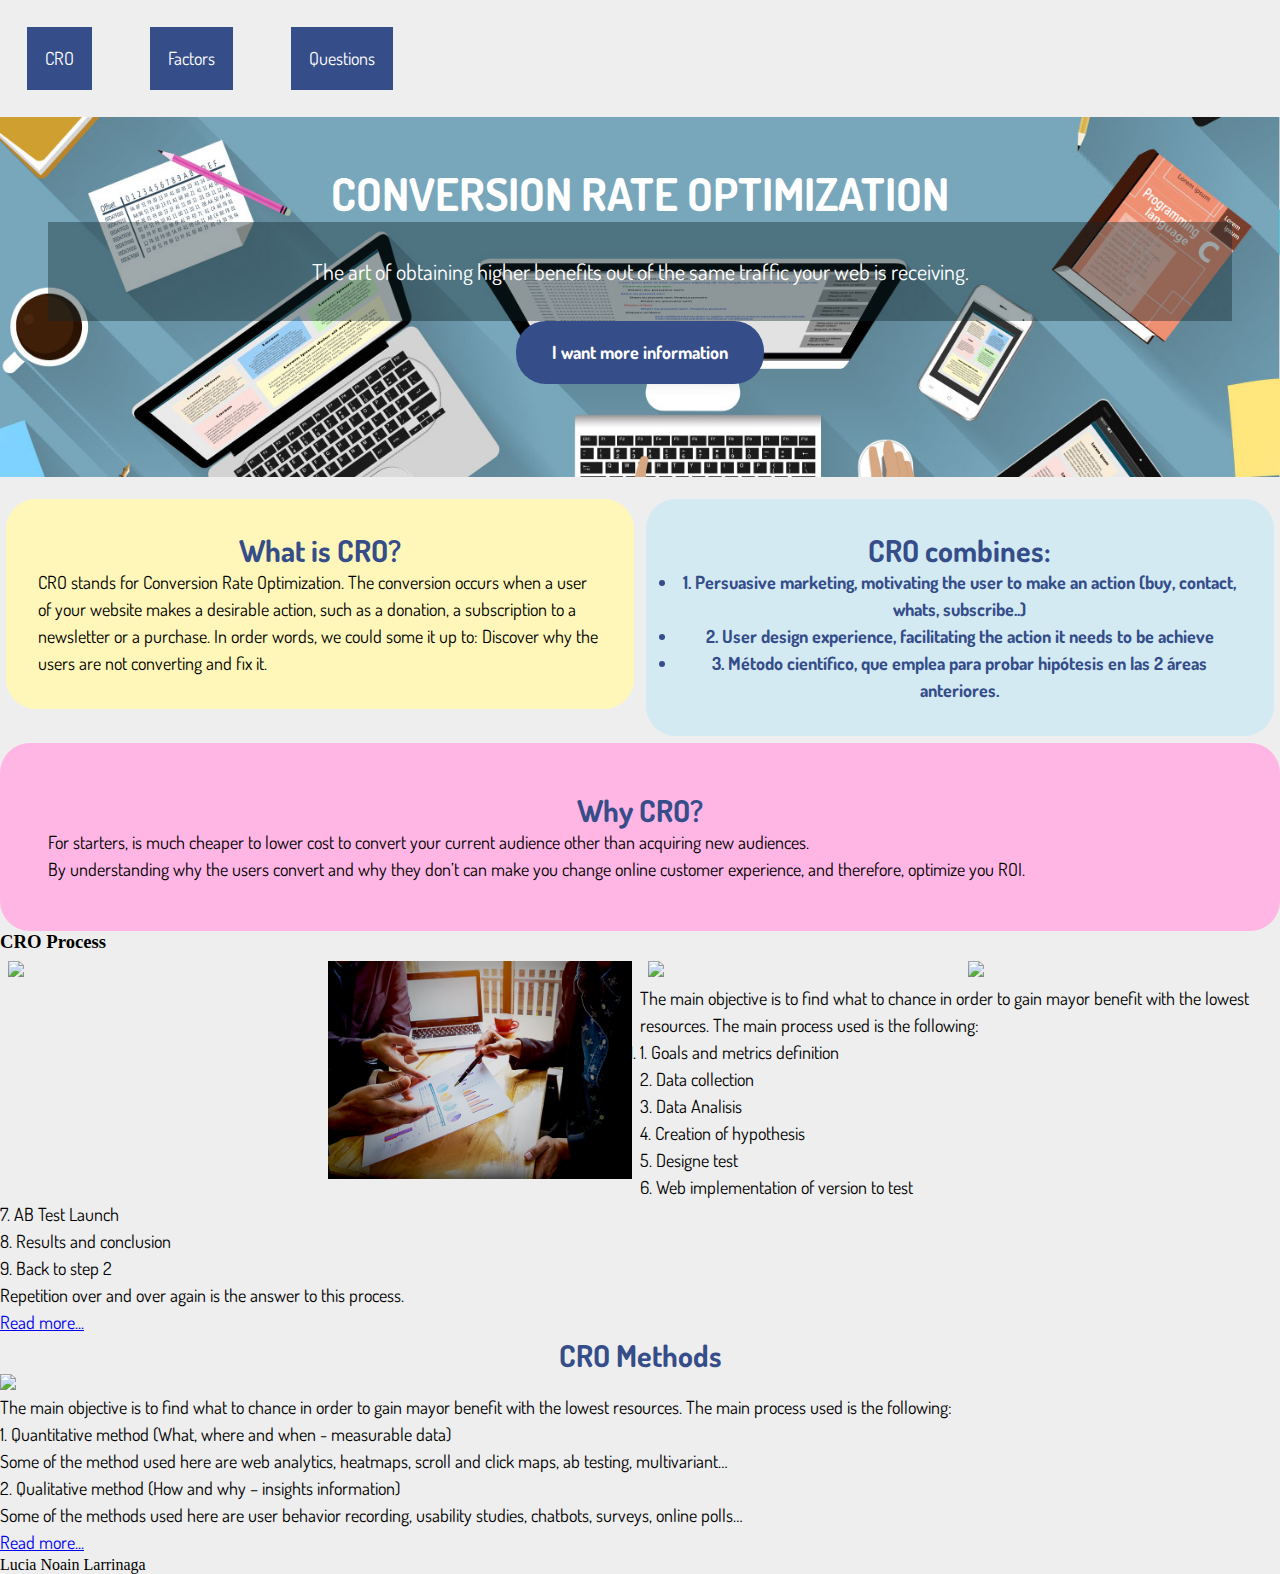
==== commit 4a2510a1: "Last Version" ====
--- a/unit_1/index.html
+++ b/unit_1/index.html
@@ -6,55 +6,55 @@
 </head>
 <body>
   <header>
-	<a href="#CRO"> CRO </a>
-	<a href="#"> Factors </a>
- 	<a href="#"> Questions </a>	
+  	<nav>
+		<a href="#CRO">CRO</a>
+		<a href="#">Factors</a>
+ 		<a href="#">Questions</a>
+ 	</nav>
   </header>	
   	  
   <div id="portada">
-	<h1><strong>CONVERSION RATE OPTIMIZATION</strong></h1>
-	<p><strong>The art of obtaining higher benefits out of the same traffic your web is receiving.</strong></p>
+	<h1>CONVERSION RATE OPTIMIZATION</h1>
+	<p>The art of obtaining higher benefits out of the same traffic your web is receiving.</p>
 
-	<button id="button" onclick="#CRO">I want more information</button>
+	<a id="button" href="#CRO">I want more information</a>
 
   </div>
 
 <div id="info">
 
-  <div id="description">
+  <section id="description">
 
 	<h2 id="CRO">What is CRO?</h2>
 	<p>CRO stands for Conversion Rate Optimization. The conversion occurs when a user of your website makes a desirable action, such as a donation, a subscription to a newsletter or a purchase. In order words, we could some it up to: Discover why the users are not converting and fix it.</p>
-  </div>
+  </section>
 
-  <div id="factors">
+  <section id="factors">
 	<h2>CRO combines:</p>
 	<ul></ul>
 	  <li>1. Persuasive marketing, motivating the user to make an action (buy, contact, whats, subscribe..)</li>
 	  <li>2. User design experience, facilitating the action it needs to be achieve</li>
 	  <li>3. Método científico, que emplea para probar hipótesis en las 2 áreas anteriores.</li>
 	</ul>
-  </div>
+  </section>
 
 </div>
 
-<div id="info2">
-
-  <div id="why">
+<section id="why">
 	<h2>Why CRO?</h2>
 	<p>For starters, is much cheaper to lower cost to convert your current audience other than acquiring new audiences.</p>
 	<p>By understanding why the users convert and why they don’t can make you change online customer experience, and therefore, optimize you ROI.</p>
-  </div>
- </div>
+</section>
 
-  <div>  
+  <div id="process">  
 	<h3>CRO Process</h3>
 	<img src="https://codecondo.com/wp-content/uploads/2018/06/Digitally-Empowered-Business.jpg">
 	<img src="images/cr-graft.jpg">
 	<img src="https://codecondo.com/wp-content/uploads/2017/07/Web-Design.jpg">
 	<img src="https://codecondo.com/wp-content/uploads/2018/06/Digitally-Empowered-Business.jpg">
 	<p>The main objective is to find what to chance in order to gain mayor benefit with the lowest resources. The main process used is the following: </p>
-	<p>1. Goals and metrics definition</p>
+	<ol>
+		<li>1. Goals and metrics definition</li>
 	<p>2. Data collection</p>
 	<p>3. Data Analisis</p>
 	<p>4. Creation of hypothesis</p>
@@ -63,6 +63,7 @@
 	<p>7. AB Test Launch</p>
 	<p>8. Results and conclusion</p>
 	<p>9. Back to step 2</p>
+</ol>
 	<p>Repetition over and over again is the answer to this process. </p>
 
 	<a href="#">Read more...</a>
--- a/unit_1/css/main.css
+++ b/unit_1/css/main.css
@@ -1,4 +1,10 @@
 @import url(https://fonts.googleapis.com/css?family=Dosis);
+
+* {
+	margin: 0;
+	padding: 0;
+	box-sizing: border-box;`
+}
 
 
 body {
@@ -6,7 +12,7 @@
 }
 
 #portada {
-	background-image: url("file:///T:/GitHub/lnoain.github.io/unit_1/images/cro-portada-dibujo.jpg");
+	background-image: url("../images/cro-portada-dibujo.jpg");
 	background-size: cover;
   	margin: 0em;
   	padding: 3em 3em 3em 3em;
@@ -33,57 +39,50 @@
 #button {
 	font-family: 'Dosis', sans-serif;
 	font-size: 18px; 
-	text-align: center; 
-	background-color:#354d89; 
-	color:#FFFFFF; 
+	background-color: #354d89; 
+	color: #FFFFFF; 
 	text-decoration: none; 
-	font-weight:bold; 
-	display:block; 
-	padding:15px; 
-	width:180px; 
-	border-radius:30px
-	float: none;
+	font-weight: bold; 
+	display: inline-block; 
+	padding: 1em 2em; 
+	border-radius:30px;
 }
 
 
-#info{
+#info {
 	margin: 1em 0px 0px 0px;
 }
 
-#info2{
-	margin: 1em 0px 0px 0px;
+#info section {
+	width: 49%;
+	float: left;
+	margin: 0.5%;
+	border-radius: 30px;
+	padding: 2em;
 }
+
 
 #why{
 	margin: 1em 0px 0px 0px;
 	background-color: #ffb6e5;
 	padding: 3em;
 	float: none;
-	border-radius:30px
+	border-radius:30px;
+	clear: both;
 }
 
 #description {
-	width: 40%;
-	background-color: #fff7b9;
-	padding: 2em;
-	float: left;
-	border-radius:30px
-}
-
-#description p {
 	background-color: #fff7b9;
 }	
 
 #factors {
-	width: 50%;
 	background-color: #d3eaf3;
-	padding: 2em;
-	float: right;
-	border-radius:30px
 }
 
-#factors li {
-	background-color: #d3eaf3;
+#process img {
+	width: 25%;
+	float: left;
+	padding: 0.5em;
 }
 
 h1 {
@@ -101,7 +100,6 @@
 }
 
 p, a, li {
-	background-color: #eeeeee;
 	font-family: 'Dosis', sans-serif;
 	font-size: 18px;
 	line-height: 1.5em;
